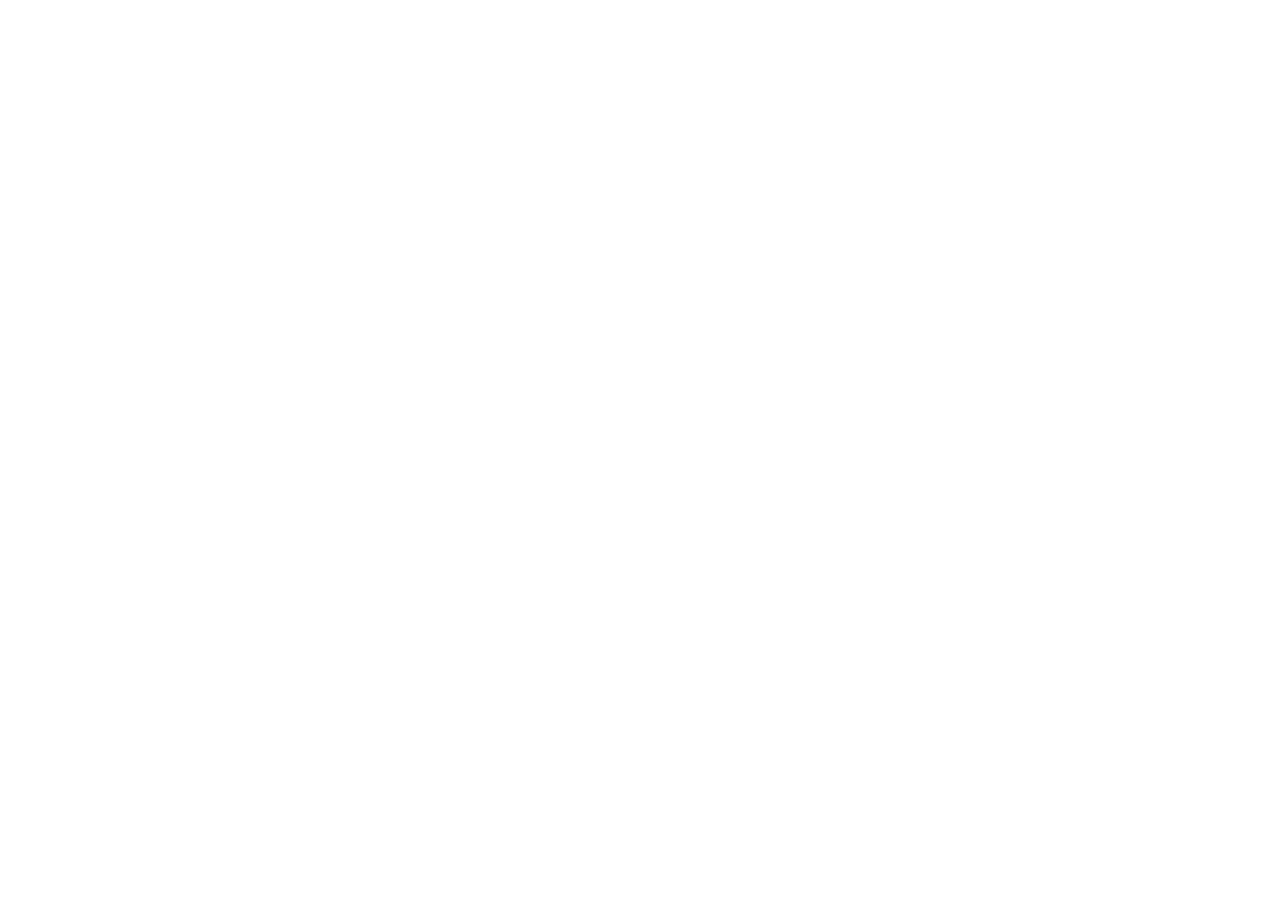
==== login.html @ 73da1ae6 "init project" ====
<!DOCTYPE html>
<html lang="en">

<head>
    <meta charset="UTF-8">
    <meta http-equiv="X-UA-Compatible" content="IE=edge">
    <meta name="viewport" content="width=device-width, initial-scale=1.0">
    <title>Document</title>
</head>

<body>

</body>

</html>
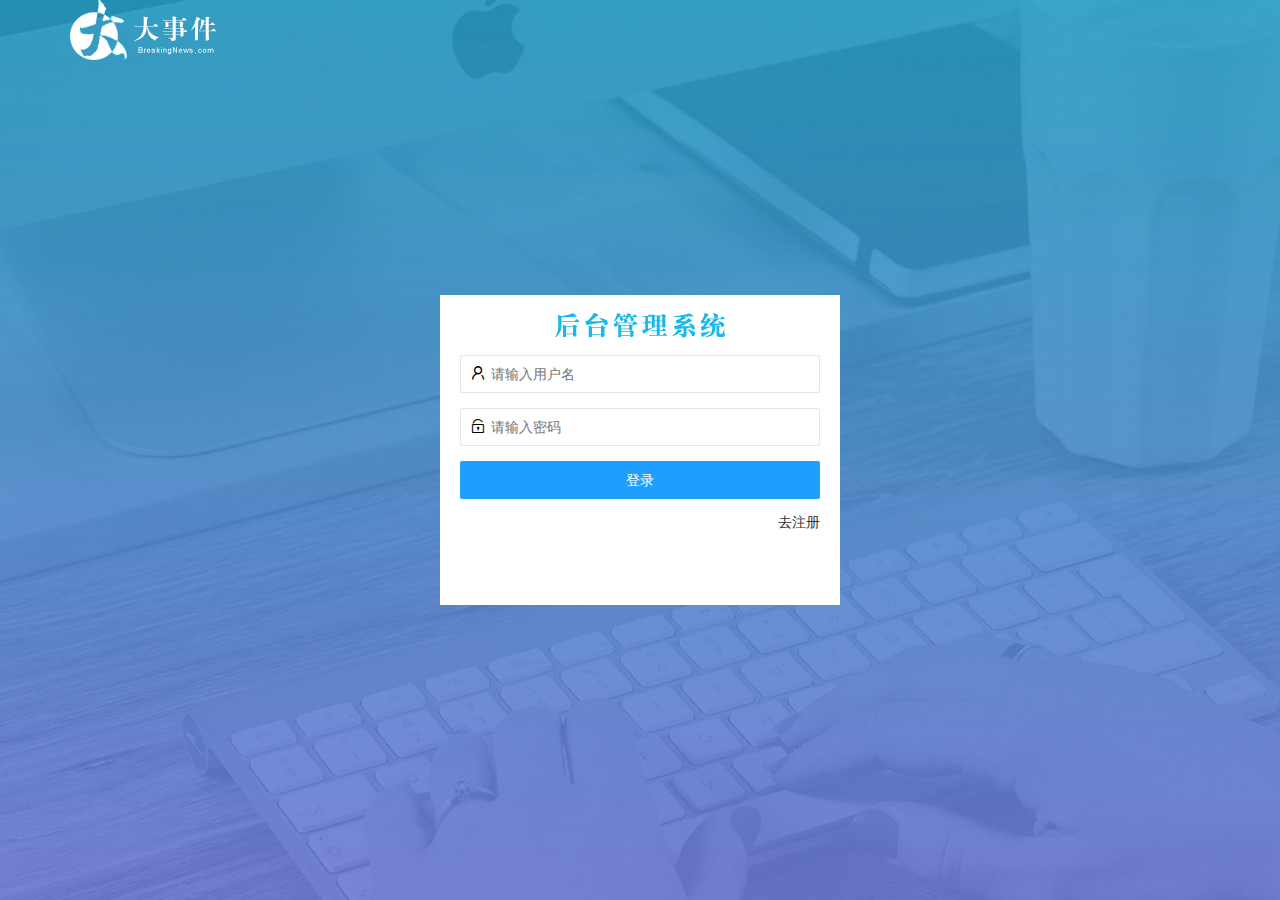
==== commit a37345d1: "完成了注册登录的开发" ====
--- a/login.html
+++ b/login.html
@@ -5,11 +5,87 @@
     <meta charset="UTF-8">
     <meta http-equiv="X-UA-Compatible" content="IE=edge">
     <meta name="viewport" content="width=device-width, initial-scale=1.0">
-    <title>Document</title>
+    <title>大事件-登录/注册</title>
+    <!-- 导入layui的样式 -->
+    <link rel="stylesheet" href="/assets/lib/layui/css/layui.css">
+    <!-- 导入自己的样式 -->
+    <link rel="stylesheet" href="./assets/css/login.css">
+
 </head>
 
 <body>
+    <!-- 头部logo区域 -->
+    <div class="layui-main">
+        <img src="/assets/images/logo.png" alt="">
+    </div>
+    <!-- 登录注册区域 -->
+    <div class="loginAddRegBox">
+        <div class="titleBox"></div>
+        <!-- 登录 -->
+        <div class="login-box">
+            <!-- 登录的表单 -->
+            <form class="layui-form" id="form_login">
+                <!-- 用户名 -->
+                <div class="layui-form-item">
+                    <i class="layui-icon layui-icon-username"></i>
+                    <input type="text" name="username" required lay-verify="required|username" placeholder="请输入用户名" autocomplete="off" class="layui-input">
+                </div>
+                <!-- 密码 -->
+                <div class="layui-form-item">
+                    <i class="layui-icon layui-icon-password"></i>
+                    <input type="password" name="password" required lay-verify="required|pwd" placeholder="请输入密码" autocomplete="off" class="layui-input">
+                </div>
+                <!-- 登录按钮 -->
+                <div class="layui-form-item">
+                    <button class="layui-btn layui-btn-fluid layui-btn-normal" lay-submit>登录</button>
+                </div>
+                <!-- 去注册链接 -->
+                <div class="layui-form-item links">
+                    <a href="javascript:;" id="link_reg">去注册</a>
+                </div>
+            </form>
+        </div>
 
+
+        <!-- 注册 -->
+        <div class="reg-box">
+            <!-- 注册的表单 -->
+            <form class="layui-form" id="form_reg">
+                <!-- 用户名 -->
+                <div class="layui-form-item">
+                    <i class="layui-icon layui-icon-username"></i>
+                    <input type="text" name="username" required lay-verify="required" placeholder="请输入用户名" autocomplete="off" class="layui-input">
+                </div>
+                <!-- 密码 -->
+                <div class="layui-form-item">
+                    <i class="layui-icon layui-icon-password"></i>
+                    <input type="password" name="password" required lay-verify="required|pwd" placeholder="请输入密码" autocomplete="off" class="layui-input">
+                </div>
+                <!-- 密码确认框 -->
+                <div class="layui-form-item ">
+                    <i class="layui-icon layui-icon-password"></i>
+                    <input type="password" name="repassword" required lay-verify="required|pwd|repwd" placeholder="请再次输入密码" autocomplete="off" class="layui-input">
+                </div>
+                <!-- 注册按钮 -->
+                <div class="layui-form-item">
+                    <!-- 注意：表单提交按钮和普通按钮的区别，就是 lay-submit 属性 -->
+                    <button class="layui-btn layui-btn-fluid layui-btn-normal" lay-submit>注册</button>
+                </div>
+                <div class="layui-form-item links">
+                    <a href="javascript:;" id="link_login">去登录</a>
+                </div>
+            </form>
+
+        </div>
+    </div>
+    <!-- 导入layui的js文件 -->
+    <script src="/assets/lib/layui/layui.all.js"></script>
+    <!-- 导入jquery -->
+    <script src="/assets/lib/jquery.js"></script>
+    <!-- 导入自己的baseAPI.js脚本 -->
+    <script src="/assets/js/baseAPI.js"></script>
+    <!-- 导入自己的js脚本 -->
+    <script src="/assets/js/login.js"></script>
 </body>
 
 </html>--- a/assets/lib/layui/css/layui.css
+++ b/assets/lib/layui/css/layui.css
@@ -0,0 +1,2 @@
+/** layui-v2.5.5 MIT License By https://www.layui.com */
+ .layui-inline,img{display:inline-block;vertical-align:middle}h1,h2,h3,h4,h5,h6{font-weight:400}.layui-edge,.layui-header,.layui-inline,.layui-main{position:relative}.layui-body,.layui-edge,.layui-elip{overflow:hidden}.layui-btn,.layui-edge,.layui-inline,img{vertical-align:middle}.layui-btn,.layui-disabled,.layui-icon,.layui-unselect{-moz-user-select:none;-webkit-user-select:none;-ms-user-select:none}.layui-elip,.layui-form-checkbox span,.layui-form-pane .layui-form-label{text-overflow:ellipsis;white-space:nowrap}.layui-breadcrumb,.layui-tree-btnGroup{visibility:hidden}blockquote,body,button,dd,div,dl,dt,form,h1,h2,h3,h4,h5,h6,input,li,ol,p,pre,td,textarea,th,ul{margin:0;padding:0;-webkit-tap-highlight-color:rgba(0,0,0,0)}a:active,a:hover{outline:0}img{border:none}li{list-style:none}table{border-collapse:collapse;border-spacing:0}h4,h5,h6{font-size:100%}button,input,optgroup,option,select,textarea{font-family:inherit;font-size:inherit;font-style:inherit;font-weight:inherit;outline:0}pre{white-space:pre-wrap;white-space:-moz-pre-wrap;white-space:-pre-wrap;white-space:-o-pre-wrap;word-wrap:break-word}body{line-height:24px;font:14px Helvetica Neue,Helvetica,PingFang SC,Tahoma,Arial,sans-serif}hr{height:1px;margin:10px 0;border:0;clear:both}a{color:#333;text-decoration:none}a:hover{color:#777}a cite{font-style:normal;*cursor:pointer}.layui-border-box,.layui-border-box *{box-sizing:border-box}.layui-box,.layui-box *{box-sizing:content-box}.layui-clear{clear:both;*zoom:1}.layui-clear:after{content:'\20';clear:both;*zoom:1;display:block;height:0}.layui-inline{*display:inline;*zoom:1}.layui-edge{display:inline-block;width:0;height:0;border-width:6px;border-style:dashed;border-color:transparent}.layui-edge-top{top:-4px;border-bottom-color:#999;border-bottom-style:solid}.layui-edge-right{border-left-color:#999;border-left-style:solid}.layui-edge-bottom{top:2px;border-top-color:#999;border-top-style:solid}.layui-edge-left{border-right-color:#999;border-right-style:solid}.layui-disabled,.layui-disabled:hover{color:#d2d2d2!important;cursor:not-allowed!important}.layui-circle{border-radius:100%}.layui-show{display:block!important}.layui-hide{display:none!important}@font-face{font-family:layui-icon;src:url(../font/iconfont.eot?v=250);src:url(../font/iconfont.eot?v=250#iefix) format('embedded-opentype'),url(../font/iconfont.woff2?v=250) format('woff2'),url(../font/iconfont.woff?v=250) format('woff'),url(../font/iconfont.ttf?v=250) format('truetype'),url(../font/iconfont.svg?v=250#layui-icon) format('svg')}.layui-icon{font-family:layui-icon!important;font-size:16px;font-style:normal;-webkit-font-smoothing:antialiased;-moz-osx-font-smoothing:grayscale}.layui-icon-reply-fill:before{content:"\e611"}.layui-icon-set-fill:before{content:"\e614"}.layui-icon-menu-fill:before{content:"\e60f"}.layui-icon-search:before{content:"\e615"}.layui-icon-share:before{content:"\e641"}.layui-icon-set-sm:before{content:"\e620"}.layui-icon-engine:before{content:"\e628"}.layui-icon-close:before{content:"\1006"}.layui-icon-close-fill:before{content:"\1007"}.layui-icon-chart-screen:before{content:"\e629"}.layui-icon-star:before{content:"\e600"}.layui-icon-circle-dot:before{content:"\e617"}.layui-icon-chat:before{content:"\e606"}.layui-icon-release:before{content:"\e609"}.layui-icon-list:before{content:"\e60a"}.layui-icon-chart:before{content:"\e62c"}.layui-icon-ok-circle:before{content:"\1005"}.layui-icon-layim-theme:before{content:"\e61b"}.layui-icon-table:before{content:"\e62d"}.layui-icon-right:before{content:"\e602"}.layui-icon-left:before{content:"\e603"}.layui-icon-cart-simple:before{content:"\e698"}.layui-icon-face-cry:before{content:"\e69c"}.layui-icon-face-smile:before{content:"\e6af"}.layui-icon-survey:before{content:"\e6b2"}.layui-icon-tree:before{content:"\e62e"}.layui-icon-upload-circle:before{content:"\e62f"}.layui-icon-add-circle:before{content:"\e61f"}.layui-icon-download-circle:before{content:"\e601"}.layui-icon-templeate-1:before{content:"\e630"}.layui-icon-util:before{content:"\e631"}.layui-icon-face-surprised:before{content:"\e664"}.layui-icon-edit:before{content:"\e642"}.layui-icon-speaker:before{content:"\e645"}.layui-icon-down:before{content:"\e61a"}.layui-icon-file:before{content:"\e621"}.layui-icon-layouts:before{content:"\e632"}.layui-icon-rate-half:before{content:"\e6c9"}.layui-icon-add-circle-fine:before{content:"\e608"}.layui-icon-prev-circle:before{content:"\e633"}.layui-icon-read:before{content:"\e705"}.layui-icon-404:before{content:"\e61c"}.layui-icon-carousel:before{content:"\e634"}.layui-icon-help:before{content:"\e607"}.layui-icon-code-circle:before{content:"\e635"}.layui-icon-water:before{content:"\e636"}.layui-icon-username:before{content:"\e66f"}.layui-icon-find-fill:before{content:"\e670"}.layui-icon-about:before{content:"\e60b"}.layui-icon-location:before{content:"\e715"}.layui-icon-up:before{content:"\e619"}.layui-icon-pause:before{content:"\e651"}.layui-icon-date:before{content:"\e637"}.layui-icon-layim-uploadfile:before{content:"\e61d"}.layui-icon-delete:before{content:"\e640"}.layui-icon-play:before{content:"\e652"}.layui-icon-top:before{content:"\e604"}.layui-icon-friends:before{content:"\e612"}.layui-icon-refresh-3:before{content:"\e9aa"}.layui-icon-ok:before{content:"\e605"}.layui-icon-layer:before{content:"\e638"}.layui-icon-face-smile-fine:before{content:"\e60c"}.layui-icon-dollar:before{content:"\e659"}.layui-icon-group:before{content:"\e613"}.layui-icon-layim-download:before{content:"\e61e"}.layui-icon-picture-fine:before{content:"\e60d"}.layui-icon-link:before{content:"\e64c"}.layui-icon-diamond:before{content:"\e735"}.layui-icon-log:before{content:"\e60e"}.layui-icon-rate-solid:before{content:"\e67a"}.layui-icon-fonts-del:before{content:"\e64f"}.layui-icon-unlink:before{content:"\e64d"}.layui-icon-fonts-clear:before{content:"\e639"}.layui-icon-triangle-r:before{content:"\e623"}.layui-icon-circle:before{content:"\e63f"}.layui-icon-radio:before{content:"\e643"}.layui-icon-align-center:before{content:"\e647"}.layui-icon-align-right:before{content:"\e648"}.layui-icon-align-left:before{content:"\e649"}.layui-icon-loading-1:before{content:"\e63e"}.layui-icon-return:before{content:"\e65c"}.layui-icon-fonts-strong:before{content:"\e62b"}.layui-icon-upload:before{content:"\e67c"}.layui-icon-dialogue:before{content:"\e63a"}.layui-icon-video:before{content:"\e6ed"}.layui-icon-headset:before{content:"\e6fc"}.layui-icon-cellphone-fine:before{content:"\e63b"}.layui-icon-add-1:before{content:"\e654"}.layui-icon-face-smile-b:before{content:"\e650"}.layui-icon-fonts-html:before{content:"\e64b"}.layui-icon-form:before{content:"\e63c"}.layui-icon-cart:before{content:"\e657"}.layui-icon-camera-fill:before{content:"\e65d"}.layui-icon-tabs:before{content:"\e62a"}.layui-icon-fonts-code:before{content:"\e64e"}.layui-icon-fire:before{content:"\e756"}.layui-icon-set:before{content:"\e716"}.layui-icon-fonts-u:before{content:"\e646"}.layui-icon-triangle-d:before{content:"\e625"}.layui-icon-tips:before{content:"\e702"}.layui-icon-picture:before{content:"\e64a"}.layui-icon-more-vertical:before{content:"\e671"}.layui-icon-flag:before{content:"\e66c"}.layui-icon-loading:before{content:"\e63d"}.layui-icon-fonts-i:before{content:"\e644"}.layui-icon-refresh-1:before{content:"\e666"}.layui-icon-rmb:before{content:"\e65e"}.layui-icon-home:before{content:"\e68e"}.layui-icon-user:before{content:"\e770"}.layui-icon-notice:before{content:"\e667"}.layui-icon-login-weibo:before{content:"\e675"}.layui-icon-voice:before{content:"\e688"}.layui-icon-upload-drag:before{content:"\e681"}.layui-icon-login-qq:before{content:"\e676"}.layui-icon-snowflake:before{content:"\e6b1"}.layui-icon-file-b:before{content:"\e655"}.layui-icon-template:before{content:"\e663"}.layui-icon-auz:before{content:"\e672"}.layui-icon-console:before{content:"\e665"}.layui-icon-app:before{content:"\e653"}.layui-icon-prev:before{content:"\e65a"}.layui-icon-website:before{content:"\e7ae"}.layui-icon-next:before{content:"\e65b"}.layui-icon-component:before{content:"\e857"}.layui-icon-more:before{content:"\e65f"}.layui-icon-login-wechat:before{content:"\e677"}.layui-icon-shrink-right:before{content:"\e668"}.layui-icon-spread-left:before{content:"\e66b"}.layui-icon-camera:before{content:"\e660"}.layui-icon-note:before{content:"\e66e"}.layui-icon-refresh:before{content:"\e669"}.layui-icon-female:before{content:"\e661"}.layui-icon-male:before{content:"\e662"}.layui-icon-password:before{content:"\e673"}.layui-icon-senior:before{content:"\e674"}.layui-icon-theme:before{content:"\e66a"}.layui-icon-tread:before{content:"\e6c5"}.layui-icon-praise:before{content:"\e6c6"}.layui-icon-star-fill:before{content:"\e658"}.layui-icon-rate:before{content:"\e67b"}.layui-icon-template-1:before{content:"\e656"}.layui-icon-vercode:before{content:"\e679"}.layui-icon-cellphone:before{content:"\e678"}.layui-icon-screen-full:before{content:"\e622"}.layui-icon-screen-restore:before{content:"\e758"}.layui-icon-cols:before{content:"\e610"}.layui-icon-export:before{content:"\e67d"}.layui-icon-print:before{content:"\e66d"}.layui-icon-slider:before{content:"\e714"}.layui-icon-addition:before{content:"\e624"}.layui-icon-subtraction:before{content:"\e67e"}.layui-icon-service:before{content:"\e626"}.layui-icon-transfer:before{content:"\e691"}.layui-main{width:1140px;margin:0 auto}.layui-header{z-index:1000;height:60px}.layui-header a:hover{transition:all .5s;-webkit-transition:all .5s}.layui-side{position:fixed;left:0;top:0;bottom:0;z-index:999;width:200px;overflow-x:hidden}.layui-side-scroll{position:relative;width:220px;height:100%;overflow-x:hidden}.layui-body{position:absolute;left:200px;right:0;top:0;bottom:0;z-index:998;width:auto;overflow-y:auto;box-sizing:border-box}.layui-layout-body{overflow:hidden}.layui-layout-admin .layui-header{background-color:#23262E}.layui-layout-admin .layui-side{top:60px;width:200px;overflow-x:hidden}.layui-layout-admin .layui-body{position:fixed;top:60px;bottom:44px}.layui-layout-admin .layui-main{width:auto;margin:0 15px}.layui-layout-admin .layui-footer{position:fixed;left:200px;right:0;bottom:0;height:44px;line-height:44px;padding:0 15px;background-color:#eee}.layui-layout-admin .layui-logo{position:absolute;left:0;top:0;width:200px;height:100%;line-height:60px;text-align:center;color:#009688;font-size:16px}.layui-layout-admin .layui-header .layui-nav{background:0 0}.layui-layout-left{position:absolute!important;left:200px;top:0}.layui-layout-right{position:absolute!important;right:0;top:0}.layui-container{position:relative;margin:0 auto;padding:0 15px;box-sizing:border-box}.layui-fluid{position:relative;margin:0 auto;padding:0 15px}.layui-row:after,.layui-row:before{content:'';display:block;clear:both}.layui-col-lg1,.layui-col-lg10,.layui-col-lg11,.layui-col-lg12,.layui-col-lg2,.layui-col-lg3,.layui-col-lg4,.layui-col-lg5,.layui-col-lg6,.layui-col-lg7,.layui-col-lg8,.layui-col-lg9,.layui-col-md1,.layui-col-md10,.layui-col-md11,.layui-col-md12,.layui-col-md2,.layui-col-md3,.layui-col-md4,.layui-col-md5,.layui-col-md6,.layui-col-md7,.layui-col-md8,.layui-col-md9,.layui-col-sm1,.layui-col-sm10,.layui-col-sm11,.layui-col-sm12,.layui-col-sm2,.layui-col-sm3,.layui-col-sm4,.layui-col-sm5,.layui-col-sm6,.layui-col-sm7,.layui-col-sm8,.layui-col-sm9,.layui-col-xs1,.layui-col-xs10,.layui-col-xs11,.layui-col-xs12,.layui-col-xs2,.layui-col-xs3,.layui-col-xs4,.layui-col-xs5,.layui-col-xs6,.layui-col-xs7,.layui-col-xs8,.layui-col-xs9{position:relative;display:block;box-sizing:border-box}.layui-col-xs1,.layui-col-xs10,.layui-col-xs11,.layui-col-xs12,.layui-col-xs2,.layui-col-xs3,.layui-col-xs4,.layui-col-xs5,.layui-col-xs6,.layui-col-xs7,.layui-col-xs8,.layui-col-xs9{float:left}.layui-col-xs1{width:8.33333333%}.layui-col-xs2{width:16.66666667%}.layui-col-xs3{width:25%}.layui-col-xs4{width:33.33333333%}.layui-col-xs5{width:41.66666667%}.layui-col-xs6{width:50%}.layui-col-xs7{width:58.33333333%}.layui-col-xs8{width:66.66666667%}.layui-col-xs9{width:75%}.layui-col-xs10{width:83.33333333%}.layui-col-xs11{width:91.66666667%}.layui-col-xs12{width:100%}.layui-col-xs-offset1{margin-left:8.33333333%}.layui-col-xs-offset2{margin-left:16.66666667%}.layui-col-xs-offset3{margin-left:25%}.layui-col-xs-offset4{margin-left:33.33333333%}.layui-col-xs-offset5{margin-left:41.66666667%}.layui-col-xs-offset6{margin-left:50%}.layui-col-xs-offset7{margin-left:58.33333333%}.layui-col-xs-offset8{margin-left:66.66666667%}.layui-col-xs-offset9{margin-left:75%}.layui-col-xs-offset10{margin-left:83.33333333%}.layui-col-xs-offset11{margin-left:91.66666667%}.layui-col-xs-offset12{margin-left:100%}@media screen and (max-width:768px){.layui-hide-xs{display:none!important}.layui-show-xs-block{display:block!important}.layui-show-xs-inline{display:inline!important}.layui-show-xs-inline-block{display:inline-block!important}}@media screen and (min-width:768px){.layui-container{width:750px}.layui-hide-sm{display:none!important}.layui-show-sm-block{display:block!important}.layui-show-sm-inline{display:inline!important}.layui-show-sm-inline-block{display:inline-block!important}.layui-col-sm1,.layui-col-sm10,.layui-col-sm11,.layui-col-sm12,.layui-col-sm2,.layui-col-sm3,.layui-col-sm4,.layui-col-sm5,.layui-col-sm6,.layui-col-sm7,.layui-col-sm8,.layui-col-sm9{float:left}.layui-col-sm1{width:8.33333333%}.layui-col-sm2{width:16.66666667%}.layui-col-sm3{width:25%}.layui-col-sm4{width:33.33333333%}.layui-col-sm5{width:41.66666667%}.layui-col-sm6{width:50%}.layui-col-sm7{width:58.33333333%}.layui-col-sm8{width:66.66666667%}.layui-col-sm9{width:75%}.layui-col-sm10{width:83.33333333%}.layui-col-sm11{width:91.66666667%}.layui-col-sm12{width:100%}.layui-col-sm-offset1{margin-left:8.33333333%}.layui-col-sm-offset2{margin-left:16.66666667%}.layui-col-sm-offset3{margin-left:25%}.layui-col-sm-offset4{margin-left:33.33333333%}.layui-col-sm-offset5{margin-left:41.66666667%}.layui-col-sm-offset6{margin-left:50%}.layui-col-sm-offset7{margin-left:58.33333333%}.layui-col-sm-offset8{margin-left:66.66666667%}.layui-col-sm-offset9{margin-left:75%}.layui-col-sm-offset10{margin-left:83.33333333%}.layui-col-sm-offset11{margin-left:91.66666667%}.layui-col-sm-offset12{margin-left:100%}}@media screen and (min-width:992px){.layui-container{width:970px}.layui-hide-md{display:none!important}.layui-show-md-block{display:block!important}.layui-show-md-inline{display:inline!important}.layui-show-md-inline-block{display:inline-block!important}.layui-col-md1,.layui-col-md10,.layui-col-md11,.layui-col-md12,.layui-col-md2,.layui-col-md3,.layui-col-md4,.layui-col-md5,.layui-col-md6,.layui-col-md7,.layui-col-md8,.layui-col-md9{float:left}.layui-col-md1{width:8.33333333%}.layui-col-md2{width:16.66666667%}.layui-col-md3{width:25%}.layui-col-md4{width:33.33333333%}.layui-col-md5{width:41.66666667%}.layui-col-md6{width:50%}.layui-col-md7{width:58.33333333%}.layui-col-md8{width:66.66666667%}.layui-col-md9{width:75%}.layui-col-md10{width:83.33333333%}.layui-col-md11{width:91.66666667%}.layui-col-md12{width:100%}.layui-col-md-offset1{margin-left:8.33333333%}.layui-col-md-offset2{margin-left:16.66666667%}.layui-col-md-offset3{margin-left:25%}.layui-col-md-offset4{margin-left:33.33333333%}.layui-col-md-offset5{margin-left:41.66666667%}.layui-col-md-offset6{margin-left:50%}.layui-col-md-offset7{margin-left:58.33333333%}.layui-col-md-offset8{margin-left:66.66666667%}.layui-col-md-offset9{margin-left:75%}.layui-col-md-offset10{margin-left:83.33333333%}.layui-col-md-offset11{margin-left:91.66666667%}.layui-col-md-offset12{margin-left:100%}}@media screen and (min-width:1200px){.layui-container{width:1170px}.layui-hide-lg{display:none!important}.layui-show-lg-block{display:block!important}.layui-show-lg-inline{display:inline!important}.layui-show-lg-inline-block{display:inline-block!important}.layui-col-lg1,.layui-col-lg10,.layui-col-lg11,.layui-col-lg12,.layui-col-lg2,.layui-col-lg3,.layui-col-lg4,.layui-col-lg5,.layui-col-lg6,.layui-col-lg7,.layui-col-lg8,.layui-col-lg9{float:left}.layui-col-lg1{width:8.33333333%}.layui-col-lg2{width:16.66666667%}.layui-col-lg3{width:25%}.layui-col-lg4{width:33.33333333%}.layui-col-lg5{width:41.66666667%}.layui-col-lg6{width:50%}.layui-col-lg7{width:58.33333333%}.layui-col-lg8{width:66.66666667%}.layui-col-lg9{width:75%}.layui-col-lg10{width:83.33333333%}.layui-col-lg11{width:91.66666667%}.layui-col-lg12{width:100%}.layui-col-lg-offset1{margin-left:8.33333333%}.layui-col-lg-offset2{margin-left:16.66666667%}.layui-col-lg-offset3{margin-left:25%}.layui-col-lg-offset4{margin-left:33.33333333%}.layui-col-lg-offset5{margin-left:41.66666667%}.layui-col-lg-offset6{margin-left:50%}.layui-col-lg-offset7{margin-left:58.33333333%}.layui-col-lg-offset8{margin-left:66.66666667%}.layui-col-lg-offset9{margin-left:75%}.layui-col-lg-offset10{margin-left:83.33333333%}.layui-col-lg-offset11{margin-left:91.66666667%}.layui-col-lg-offset12{margin-left:100%}}.layui-col-space1{margin:-.5px}.layui-col-space1>*{padding:.5px}.layui-col-space3{margin:-1.5px}.layui-col-space3>*{padding:1.5px}.layui-col-space5{margin:-2.5px}.layui-col-space5>*{padding:2.5px}.layui-col-space8{margin:-3.5px}.layui-col-space8>*{padding:3.5px}.layui-col-space10{margin:-5px}.layui-col-space10>*{padding:5px}.layui-col-space12{margin:-6px}.layui-col-space12>*{padding:6px}.layui-col-space15{margin:-7.5px}.layui-col-space15>*{padding:7.5px}.layui-col-space18{margin:-9px}.layui-col-space18>*{padding:9px}.layui-col-space20{margin:-10px}.layui-col-space20>*{padding:10px}.layui-col-space22{margin:-11px}.layui-col-space22>*{padding:11px}.layui-col-space25{margin:-12.5px}.layui-col-space25>*{padding:12.5px}.layui-col-space30{margin:-15px}.layui-col-space30>*{padding:15px}.layui-btn,.layui-input,.layui-select,.layui-textarea,.layui-upload-button{outline:0;-webkit-appearance:none;transition:all .3s;-webkit-transition:all .3s;box-sizing:border-box}.layui-elem-quote{margin-bottom:10px;padding:15px;line-height:22px;border-left:5px solid #009688;border-radius:0 2px 2px 0;background-color:#f2f2f2}.layui-quote-nm{border-style:solid;border-width:1px 1px 1px 5px;background:0 0}.layui-elem-field{margin-bottom:10px;padding:0;border-width:1px;border-style:solid}.layui-elem-field legend{margin-left:20px;padding:0 10px;font-size:20px;font-weight:300}.layui-field-title{margin:10px 0 20px;border-width:1px 0 0}.layui-field-box{padding:10px 15px}.layui-field-title .layui-field-box{padding:10px 0}.layui-progress{position:relative;height:6px;border-radius:20px;background-color:#e2e2e2}.layui-progress-bar{position:absolute;left:0;top:0;width:0;max-width:100%;height:6px;border-radius:20px;text-align:right;background-color:#5FB878;transition:all .3s;-webkit-transition:all .3s}.layui-progress-big,.layui-progress-big .layui-progress-bar{height:18px;line-height:18px}.layui-progress-text{position:relative;top:-20px;line-height:18px;font-size:12px;color:#666}.layui-progress-big .layui-progress-text{position:static;padding:0 10px;color:#fff}.layui-collapse{border-width:1px;border-style:solid;border-radius:2px}.layui-colla-content,.layui-colla-item{border-top-width:1px;border-top-style:solid}.layui-colla-item:first-child{border-top:none}.layui-colla-title{position:relative;height:42px;line-height:42px;padding:0 15px 0 35px;color:#333;background-color:#f2f2f2;cursor:pointer;font-size:14px;overflow:hidden}.layui-colla-content{display:none;padding:10px 15px;line-height:22px;color:#666}.layui-colla-icon{position:absolute;left:15px;top:0;font-size:14px}.layui-card{margin-bottom:15px;border-radius:2px;background-color:#fff;box-shadow:0 1px 2px 0 rgba(0,0,0,.05)}.layui-card:last-child{margin-bottom:0}.layui-card-header{position:relative;height:42px;line-height:42px;padding:0 15px;border-bottom:1px solid #f6f6f6;color:#333;border-radius:2px 2px 0 0;font-size:14px}.layui-bg-black,.layui-bg-blue,.layui-bg-cyan,.layui-bg-green,.layui-bg-orange,.layui-bg-red{color:#fff!important}.layui-card-body{position:relative;padding:10px 15px;line-height:24px}.layui-card-body[pad15]{padding:15px}.layui-card-body[pad20]{padding:20px}.layui-card-body .layui-table{margin:5px 0}.layui-card .layui-tab{margin:0}.layui-panel-window{position:relative;padding:15px;border-radius:0;border-top:5px solid #E6E6E6;background-color:#fff}.layui-auxiliar-moving{position:fixed;left:0;right:0;top:0;bottom:0;width:100%;height:100%;background:0 0;z-index:9999999999}.layui-form-label,.layui-form-mid,.layui-form-select,.layui-input-block,.layui-input-inline,.layui-textarea{position:relative}.layui-bg-red{background-color:#FF5722!important}.layui-bg-orange{background-color:#FFB800!important}.layui-bg-green{background-color:#009688!important}.layui-bg-cyan{background-color:#2F4056!important}.layui-bg-blue{background-color:#1E9FFF!important}.layui-bg-black{background-color:#393D49!important}.layui-bg-gray{background-color:#eee!important;color:#666!important}.layui-badge-rim,.layui-colla-content,.layui-colla-item,.layui-collapse,.layui-elem-field,.layui-form-pane .layui-form-item[pane],.layui-form-pane .layui-form-label,.layui-input,.layui-layedit,.layui-layedit-tool,.layui-quote-nm,.layui-select,.layui-tab-bar,.layui-tab-card,.layui-tab-title,.layui-tab-title .layui-this:after,.layui-textarea{border-color:#e6e6e6}.layui-timeline-item:before,hr{background-color:#e6e6e6}.layui-text{line-height:22px;font-size:14px;color:#666}.layui-text h1,.layui-text h2,.layui-text h3{font-weight:500;color:#333}.layui-text h1{font-size:30px}.layui-text h2{font-size:24px}.layui-text h3{font-size:18px}.layui-text a:not(.layui-btn){color:#01AAED}.layui-text a:not(.layui-btn):hover{text-decoration:underline}.layui-text ul{padding:5px 0 5px 15px}.layui-text ul li{margin-top:5px;list-style-type:disc}.layui-text em,.layui-word-aux{color:#999!important;padding:0 5px!important}.layui-btn{display:inline-block;height:38px;line-height:38px;padding:0 18px;background-color:#009688;color:#fff;white-space:nowrap;text-align:center;font-size:14px;border:none;border-radius:2px;cursor:pointer}.layui-btn:hover{opacity:.8;filter:alpha(opacity=80);color:#fff}.layui-btn:active{opacity:1;filter:alpha(opacity=100)}.layui-btn+.layui-btn{margin-left:10px}.layui-btn-container{font-size:0}.layui-btn-container .layui-btn{margin-right:10px;margin-bottom:10px}.layui-btn-container .layui-btn+.layui-btn{margin-left:0}.layui-table .layui-btn-container .layui-btn{margin-bottom:9px}.layui-btn-radius{border-radius:100px}.layui-btn .layui-icon{margin-right:3px;font-size:18px;vertical-align:bottom;vertical-align:middle\9}.layui-btn-primary{border:1px solid #C9C9C9;background-color:#fff;color:#555}.layui-btn-primary:hover{border-color:#009688;color:#333}.layui-btn-normal{background-color:#1E9FFF}.layui-btn-warm{background-color:#FFB800}.layui-btn-danger{background-color:#FF5722}.layui-btn-checked{background-color:#5FB878}.layui-btn-disabled,.layui-btn-disabled:active,.layui-btn-disabled:hover{border:1px solid #e6e6e6;background-color:#FBFBFB;color:#C9C9C9;cursor:not-allowed;opacity:1}.layui-btn-lg{height:44px;line-height:44px;padding:0 25px;font-size:16px}.layui-btn-sm{height:30px;line-height:30px;padding:0 10px;font-size:12px}.layui-btn-sm i{font-size:16px!important}.layui-btn-xs{height:22px;line-height:22px;padding:0 5px;font-size:12px}.layui-btn-xs i{font-size:14px!important}.layui-btn-group{display:inline-block;vertical-align:middle;font-size:0}.layui-btn-group .layui-btn{margin-left:0!important;margin-right:0!important;border-left:1px solid rgba(255,255,255,.5);border-radius:0}.layui-btn-group .layui-btn-primary{border-left:none}.layui-btn-group .layui-btn-primary:hover{border-color:#C9C9C9;color:#009688}.layui-btn-group .layui-btn:first-child{border-left:none;border-radius:2px 0 0 2px}.layui-btn-group .layui-btn-primary:first-child{border-left:1px solid #c9c9c9}.layui-btn-group .layui-btn:last-child{border-radius:0 2px 2px 0}.layui-btn-group .layui-btn+.layui-btn{margin-left:0}.layui-btn-group+.layui-btn-group{margin-left:10px}.layui-btn-fluid{width:100%}.layui-input,.layui-select,.layui-textarea{height:38px;line-height:1.3;line-height:38px\9;border-width:1px;border-style:solid;background-color:#fff;border-radius:2px}.layui-input::-webkit-input-placeholder,.layui-select::-webkit-input-placeholder,.layui-textarea::-webkit-input-placeholder{line-height:1.3}.layui-input,.layui-textarea{display:block;width:100%;padding-left:10px}.layui-input:hover,.layui-textarea:hover{border-color:#D2D2D2!important}.layui-input:focus,.layui-textarea:focus{border-color:#C9C9C9!important}.layui-textarea{min-height:100px;height:auto;line-height:20px;padding:6px 10px;resize:vertical}.layui-select{padding:0 10px}.layui-form input[type=checkbox],.layui-form input[type=radio],.layui-form select{display:none}.layui-form [lay-ignore]{display:initial}.layui-form-item{margin-bottom:15px;clear:both;*zoom:1}.layui-form-item:after{content:'\20';clear:both;*zoom:1;display:block;height:0}.layui-form-label{float:left;display:block;padding:9px 15px;width:80px;font-weight:400;line-height:20px;text-align:right}.layui-form-label-col{display:block;float:none;padding:9px 0;line-height:20px;text-align:left}.layui-form-item .layui-inline{margin-bottom:5px;margin-right:10px}.layui-input-block{margin-left:110px;min-height:36px}.layui-input-inline{display:inline-block;vertical-align:middle}.layui-form-item .layui-input-inline{float:left;width:190px;margin-right:10px}.layui-form-text .layui-input-inline{width:auto}.layui-form-mid{float:left;display:block;padding:9px 0!important;line-height:20px;margin-right:10px}.layui-form-danger+.layui-form-select .layui-input,.layui-form-danger:focus{border-color:#FF5722!important}.layui-form-select .layui-input{padding-right:30px;cursor:pointer}.layui-form-select .layui-edge{position:absolute;right:10px;top:50%;margin-top:-3px;cursor:pointer;border-width:6px;border-top-color:#c2c2c2;border-top-style:solid;transition:all .3s;-webkit-transition:all .3s}.layui-form-select dl{display:none;position:absolute;left:0;top:42px;padding:5px 0;z-index:899;min-width:100%;border:1px solid #d2d2d2;max-height:300px;overflow-y:auto;background-color:#fff;border-radius:2px;box-shadow:0 2px 4px rgba(0,0,0,.12);box-sizing:border-box}.layui-form-select dl dd,.layui-form-select dl dt{padding:0 10px;line-height:36px;white-space:nowrap;overflow:hidden;text-overflow:ellipsis}.layui-form-select dl dt{font-size:12px;color:#999}.layui-form-select dl dd{cursor:pointer}.layui-form-select dl dd:hover{background-color:#f2f2f2;-webkit-transition:.5s all;transition:.5s all}.layui-form-select .layui-select-group dd{padding-left:20px}.layui-form-select dl dd.layui-select-tips{padding-left:10px!important;color:#999}.layui-form-select dl dd.layui-this{background-color:#5FB878;color:#fff}.layui-form-checkbox,.layui-form-select dl dd.layui-disabled{background-color:#fff}.layui-form-selected dl{display:block}.layui-form-checkbox,.layui-form-checkbox *,.layui-form-switch{display:inline-block;vertical-align:middle}.layui-form-selected .layui-edge{margin-top:-9px;-webkit-transform:rotate(180deg);transform:rotate(180deg);margin-top:-3px\9}:root .layui-form-selected .layui-edge{margin-top:-9px\0/IE9}.layui-form-selectup dl{top:auto;bottom:42px}.layui-select-none{margin:5px 0;text-align:center;color:#999}.layui-select-disabled .layui-disabled{border-color:#eee!important}.layui-select-disabled .layui-edge{border-top-color:#d2d2d2}.layui-form-checkbox{position:relative;height:30px;line-height:30px;margin-right:10px;padding-right:30px;cursor:pointer;font-size:0;-webkit-transition:.1s linear;transition:.1s linear;box-sizing:border-box}.layui-form-checkbox span{padding:0 10px;height:100%;font-size:14px;border-radius:2px 0 0 2px;background-color:#d2d2d2;color:#fff;overflow:hidden}.layui-form-checkbox:hover span{background-color:#c2c2c2}.layui-form-checkbox i{position:absolute;right:0;top:0;width:30px;height:28px;border:1px solid #d2d2d2;border-left:none;border-radius:0 2px 2px 0;color:#fff;font-size:20px;text-align:center}.layui-form-checkbox:hover i{border-color:#c2c2c2;color:#c2c2c2}.layui-form-checked,.layui-form-checked:hover{border-color:#5FB878}.layui-form-checked span,.layui-form-checked:hover span{background-color:#5FB878}.layui-form-checked i,.layui-form-checked:hover i{color:#5FB878}.layui-form-item .layui-form-checkbox{margin-top:4px}.layui-form-checkbox[lay-skin=primary]{height:auto!important;line-height:normal!important;min-width:18px;min-height:18px;border:none!important;margin-right:0;padding-left:28px;padding-right:0;background:0 0}.layui-form-checkbox[lay-skin=primary] span{padding-left:0;padding-right:15px;line-height:18px;background:0 0;color:#666}.layui-form-checkbox[lay-skin=primary] i{right:auto;left:0;width:16px;height:16px;line-height:16px;border:1px solid #d2d2d2;font-size:12px;border-radius:2px;background-color:#fff;-webkit-transition:.1s linear;transition:.1s linear}.layui-form-checkbox[lay-skin=primary]:hover i{border-color:#5FB878;color:#fff}.layui-form-checked[lay-skin=primary] i{border-color:#5FB878!important;background-color:#5FB878;color:#fff}.layui-checkbox-disbaled[lay-skin=primary] span{background:0 0!important;color:#c2c2c2}.layui-checkbox-disbaled[lay-skin=primary]:hover i{border-color:#d2d2d2}.layui-form-item .layui-form-checkbox[lay-skin=primary]{margin-top:10px}.layui-form-switch{position:relative;height:22px;line-height:22px;min-width:35px;padding:0 5px;margin-top:8px;border:1px solid #d2d2d2;border-radius:20px;cursor:pointer;background-color:#fff;-webkit-transition:.1s linear;transition:.1s linear}.layui-form-switch i{position:absolute;left:5px;top:3px;width:16px;height:16px;border-radius:20px;background-color:#d2d2d2;-webkit-transition:.1s linear;transition:.1s linear}.layui-form-switch em{position:relative;top:0;width:25px;margin-left:21px;padding:0!important;text-align:center!important;color:#999!important;font-style:normal!important;font-size:12px}.layui-form-onswitch{border-color:#5FB878;background-color:#5FB878}.layui-checkbox-disbaled,.layui-checkbox-disbaled i{border-color:#e2e2e2!important}.layui-form-onswitch i{left:100%;margin-left:-21px;background-color:#fff}.layui-form-onswitch em{margin-left:5px;margin-right:21px;color:#fff!important}.layui-checkbox-disbaled span{background-color:#e2e2e2!important}.layui-checkbox-disbaled:hover i{color:#fff!important}[lay-radio]{display:none}.layui-form-radio,.layui-form-radio *{display:inline-block;vertical-align:middle}.layui-form-radio{line-height:28px;margin:6px 10px 0 0;padding-right:10px;cursor:pointer;font-size:0}.layui-form-radio *{font-size:14px}.layui-form-radio>i{margin-right:8px;font-size:22px;color:#c2c2c2}.layui-form-radio>i:hover,.layui-form-radioed>i{color:#5FB878}.layui-radio-disbaled>i{color:#e2e2e2!important}.layui-form-pane .layui-form-label{width:110px;padding:8px 15px;height:38px;line-height:20px;border-width:1px;border-style:solid;border-radius:2px 0 0 2px;text-align:center;background-color:#FBFBFB;overflow:hidden;box-sizing:border-box}.layui-form-pane .layui-input-inline{margin-left:-1px}.layui-form-pane .layui-input-block{margin-left:110px;left:-1px}.layui-form-pane .layui-input{border-radius:0 2px 2px 0}.layui-form-pane .layui-form-text .layui-form-label{float:none;width:100%;border-radius:2px;box-sizing:border-box;text-align:left}.layui-form-pane .layui-form-text .layui-input-inline{display:block;margin:0;top:-1px;clear:both}.layui-form-pane .layui-form-text .layui-input-block{margin:0;left:0;top:-1px}.layui-form-pane .layui-form-text .layui-textarea{min-height:100px;border-radius:0 0 2px 2px}.layui-form-pane .layui-form-checkbox{margin:4px 0 4px 10px}.layui-form-pane .layui-form-radio,.layui-form-pane .layui-form-switch{margin-top:6px;margin-left:10px}.layui-form-pane .layui-form-item[pane]{position:relative;border-width:1px;border-style:solid}.layui-form-pane .layui-form-item[pane] .layui-form-label{position:absolute;left:0;top:0;height:100%;border-width:0 1px 0 0}.layui-form-pane .layui-form-item[pane] .layui-input-inline{margin-left:110px}@media screen and (max-width:450px){.layui-form-item .layui-form-label{text-overflow:ellipsis;overflow:hidden;white-space:nowrap}.layui-form-item .layui-inline{display:block;margin-right:0;margin-bottom:20px;clear:both}.layui-form-item .layui-inline:after{content:'\20';clear:both;display:block;height:0}.layui-form-item .layui-input-inline{display:block;float:none;left:-3px;width:auto;margin:0 0 10px 112px}.layui-form-item .layui-input-inline+.layui-form-mid{margin-left:110px;top:-5px;padding:0}.layui-form-item .layui-form-checkbox{margin-right:5px;margin-bottom:5px}}.layui-layedit{border-width:1px;border-style:solid;border-radius:2px}.layui-layedit-tool{padding:3px 5px;border-bottom-width:1px;border-bottom-style:solid;font-size:0}.layedit-tool-fixed{position:fixed;top:0;border-top:1px solid #e2e2e2}.layui-layedit-tool .layedit-tool-mid,.layui-layedit-tool .layui-icon{display:inline-block;vertical-align:middle;text-align:center;font-size:14px}.layui-layedit-tool .layui-icon{position:relative;width:32px;height:30px;line-height:30px;margin:3px 5px;color:#777;cursor:pointer;border-radius:2px}.layui-layedit-tool .layui-icon:hover{color:#393D49}.layui-layedit-tool .layui-icon:active{color:#000}.layui-layedit-tool .layedit-tool-active{background-color:#e2e2e2;color:#000}.layui-layedit-tool .layui-disabled,.layui-layedit-tool .layui-disabled:hover{color:#d2d2d2;cursor:not-allowed}.layui-layedit-tool .layedit-tool-mid{width:1px;height:18px;margin:0 10px;background-color:#d2d2d2}.layedit-tool-html{width:50px!important;font-size:30px!important}.layedit-tool-b,.layedit-tool-code,.layedit-tool-help{font-size:16px!important}.layedit-tool-d,.layedit-tool-face,.layedit-tool-image,.layedit-tool-unlink{font-size:18px!important}.layedit-tool-image input{position:absolute;font-size:0;left:0;top:0;width:100%;height:100%;opacity:.01;filter:Alpha(opacity=1);cursor:pointer}.layui-layedit-iframe iframe{display:block;width:100%}#LAY_layedit_code{overflow:hidden}.layui-laypage{display:inline-block;*display:inline;*zoom:1;vertical-align:middle;margin:10px 0;font-size:0}.layui-laypage>a:first-child,.layui-laypage>a:first-child em{border-radius:2px 0 0 2px}.layui-laypage>a:last-child,.layui-laypage>a:last-child em{border-radius:0 2px 2px 0}.layui-laypage>:first-child{margin-left:0!important}.layui-laypage>:last-child{margin-right:0!important}.layui-laypage a,.layui-laypage button,.layui-laypage input,.layui-laypage select,.layui-laypage span{border:1px solid #e2e2e2}.layui-laypage a,.layui-laypage span{display:inline-block;*display:inline;*zoom:1;vertical-align:middle;padding:0 15px;height:28px;line-height:28px;margin:0 -1px 5px 0;background-color:#fff;color:#333;font-size:12px}.layui-flow-more a *,.layui-laypage input,.layui-table-view select[lay-ignore]{display:inline-block}.layui-laypage a:hover{color:#009688}.layui-laypage em{font-style:normal}.layui-laypage .layui-laypage-spr{color:#999;font-weight:700}.layui-laypage a{text-decoration:none}.layui-laypage .layui-laypage-curr{position:relative}.layui-laypage .layui-laypage-curr em{position:relative;color:#fff}.layui-laypage .layui-laypage-curr .layui-laypage-em{position:absolute;left:-1px;top:-1px;padding:1px;width:100%;height:100%;background-color:#009688}.layui-laypage-em{border-radius:2px}.layui-laypage-next em,.layui-laypage-prev em{font-family:Sim sun;font-size:16px}.layui-laypage .layui-laypage-count,.layui-laypage .layui-laypage-limits,.layui-laypage .layui-laypage-refresh,.layui-laypage .layui-laypage-skip{margin-left:10px;margin-right:10px;padding:0;border:none}.layui-laypage .layui-laypage-limits,.layui-laypage .layui-laypage-refresh{vertical-align:top}.layui-laypage .layui-laypage-refresh i{font-size:18px;cursor:pointer}.layui-laypage select{height:22px;padding:3px;border-radius:2px;cursor:pointer}.layui-laypage .layui-laypage-skip{height:30px;line-height:30px;color:#999}.layui-laypage button,.layui-laypage input{height:30px;line-height:30px;border-radius:2px;vertical-align:top;background-color:#fff;box-sizing:border-box}.layui-laypage input{width:40px;margin:0 10px;padding:0 3px;text-align:center}.layui-laypage input:focus,.layui-laypage select:focus{border-color:#009688!important}.layui-laypage button{margin-left:10px;padding:0 10px;cursor:pointer}.layui-table,.layui-table-view{margin:10px 0}.layui-flow-more{margin:10px 0;text-align:center;color:#999;font-size:14px}.layui-flow-more a{height:32px;line-height:32px}.layui-flow-more a *{vertical-align:top}.layui-flow-more a cite{padding:0 20px;border-radius:3px;background-color:#eee;color:#333;font-style:normal}.layui-flow-more a cite:hover{opacity:.8}.layui-flow-more a i{font-size:30px;color:#737383}.layui-table{width:100%;background-color:#fff;color:#666}.layui-table tr{transition:all .3s;-webkit-transition:all .3s}.layui-table th{text-align:left;font-weight:400}.layui-table tbody tr:hover,.layui-table thead tr,.layui-table-click,.layui-table-header,.layui-table-hover,.layui-table-mend,.layui-table-patch,.layui-table-tool,.layui-table-total,.layui-table-total tr,.layui-table[lay-even] tr:nth-child(even){background-color:#f2f2f2}.layui-table td,.layui-table th,.layui-table-col-set,.layui-table-fixed-r,.layui-table-grid-down,.layui-table-header,.layui-table-page,.layui-table-tips-main,.layui-table-tool,.layui-table-total,.layui-table-view,.layui-table[lay-skin=line],.layui-table[lay-skin=row]{border-width:1px;border-style:solid;border-color:#e6e6e6}.layui-table td,.layui-table th{position:relative;padding:9px 15px;min-height:20px;line-height:20px;font-size:14px}.layui-table[lay-skin=line] td,.layui-table[lay-skin=line] th{border-width:0 0 1px}.layui-table[lay-skin=row] td,.layui-table[lay-skin=row] th{border-width:0 1px 0 0}.layui-table[lay-skin=nob] td,.layui-table[lay-skin=nob] th{border:none}.layui-table img{max-width:100px}.layui-table[lay-size=lg] td,.layui-table[lay-size=lg] th{padding:15px 30px}.layui-table-view .layui-table[lay-size=lg] .layui-table-cell{height:40px;line-height:40px}.layui-table[lay-size=sm] td,.layui-table[lay-size=sm] th{font-size:12px;padding:5px 10px}.layui-table-view .layui-table[lay-size=sm] .layui-table-cell{height:20px;line-height:20px}.layui-table[lay-data]{display:none}.layui-table-box{position:relative;overflow:hidden}.layui-table-view .layui-table{position:relative;width:auto;margin:0}.layui-table-view .layui-table[lay-skin=line]{border-width:0 1px 0 0}.layui-table-view .layui-table[lay-skin=row]{border-width:0 0 1px}.layui-table-view .layui-table td,.layui-table-view .layui-table th{padding:5px 0;border-top:none;border-left:none}.layui-table-view .layui-table th.layui-unselect .layui-table-cell span{cursor:pointer}.layui-table-view .layui-table td{cursor:default}.layui-table-view .layui-table td[data-edit=text]{cursor:text}.layui-table-view .layui-form-checkbox[lay-skin=primary] i{width:18px;height:18px}.layui-table-view .layui-form-radio{line-height:0;padding:0}.layui-table-view .layui-form-radio>i{margin:0;font-size:20px}.layui-table-init{position:absolute;left:0;top:0;width:100%;height:100%;text-align:center;z-index:110}.layui-table-init .layui-icon{position:absolute;left:50%;top:50%;margin:-15px 0 0 -15px;font-size:30px;color:#c2c2c2}.layui-table-header{border-width:0 0 1px;overflow:hidden}.layui-table-header .layui-table{margin-bottom:-1px}.layui-table-tool .layui-inline[lay-event]{position:relative;width:26px;height:26px;padding:5px;line-height:16px;margin-right:10px;text-align:center;color:#333;border:1px solid #ccc;cursor:pointer;-webkit-transition:.5s all;transition:.5s all}.layui-table-tool .layui-inline[lay-event]:hover{border:1px solid #999}.layui-table-tool-temp{padding-right:120px}.layui-table-tool-self{position:absolute;right:17px;top:10px}.layui-table-tool .layui-table-tool-self .layui-inline[lay-event]{margin:0 0 0 10px}.layui-table-tool-panel{position:absolute;top:29px;left:-1px;padding:5px 0;min-width:150px;min-height:40px;border:1px solid #d2d2d2;text-align:left;overflow-y:auto;background-color:#fff;box-shadow:0 2px 4px rgba(0,0,0,.12)}.layui-table-cell,.layui-table-tool-panel li{overflow:hidden;text-overflow:ellipsis;white-space:nowrap}.layui-table-tool-panel li{padding:0 10px;line-height:30px;-webkit-transition:.5s all;transition:.5s all}.layui-table-tool-panel li .layui-form-checkbox[lay-skin=primary]{width:100%;padding-left:28px}.layui-table-tool-panel li:hover{background-color:#f2f2f2}.layui-table-tool-panel li .layui-form-checkbox[lay-skin=primary] i{position:absolute;left:0;top:0}.layui-table-tool-panel li .layui-form-checkbox[lay-skin=primary] span{padding:0}.layui-table-tool .layui-table-tool-self .layui-table-tool-panel{left:auto;right:-1px}.layui-table-col-set{position:absolute;right:0;top:0;width:20px;height:100%;border-width:0 0 0 1px;background-color:#fff}.layui-table-sort{width:10px;height:20px;margin-left:5px;cursor:pointer!important}.layui-table-sort .layui-edge{position:absolute;left:5px;border-width:5px}.layui-table-sort .layui-table-sort-asc{top:3px;border-top:none;border-bottom-style:solid;border-bottom-color:#b2b2b2}.layui-table-sort .layui-table-sort-asc:hover{border-bottom-color:#666}.layui-table-sort .layui-table-sort-desc{bottom:5px;border-bottom:none;border-top-style:solid;border-top-color:#b2b2b2}.layui-table-sort .layui-table-sort-desc:hover{border-top-color:#666}.layui-table-sort[lay-sort=asc] .layui-table-sort-asc{border-bottom-color:#000}.layui-table-sort[lay-sort=desc] .layui-table-sort-desc{border-top-color:#000}.layui-table-cell{height:28px;line-height:28px;padding:0 15px;position:relative;box-sizing:border-box}.layui-table-cell .layui-form-checkbox[lay-skin=primary]{top:-1px;padding:0}.layui-table-cell .layui-table-link{color:#01AAED}.laytable-cell-checkbox,.laytable-cell-numbers,.laytable-cell-radio,.laytable-cell-space{padding:0;text-align:center}.layui-table-body{position:relative;overflow:auto;margin-right:-1px;margin-bottom:-1px}.layui-table-body .layui-none{line-height:26px;padding:15px;text-align:center;color:#999}.layui-table-fixed{position:absolute;left:0;top:0;z-index:101}.layui-table-fixed .layui-table-body{overflow:hidden}.layui-table-fixed-l{box-shadow:0 -1px 8px rgba(0,0,0,.08)}.layui-table-fixed-r{left:auto;right:-1px;border-width:0 0 0 1px;box-shadow:-1px 0 8px rgba(0,0,0,.08)}.layui-table-fixed-r .layui-table-header{position:relative;overflow:visible}.layui-table-mend{position:absolute;right:-49px;top:0;height:100%;width:50px}.layui-table-tool{position:relative;z-index:890;width:100%;min-height:50px;line-height:30px;padding:10px 15px;border-width:0 0 1px}.layui-table-tool .layui-btn-container{margin-bottom:-10px}.layui-table-page,.layui-table-total{border-width:1px 0 0;margin-bottom:-1px;overflow:hidden}.layui-table-page{position:relative;width:100%;padding:7px 7px 0;height:41px;font-size:12px;white-space:nowrap}.layui-table-page>div{height:26px}.layui-table-page .layui-laypage{margin:0}.layui-table-page .layui-laypage a,.layui-table-page .layui-laypage span{height:26px;line-height:26px;margin-bottom:10px;border:none;background:0 0}.layui-table-page .layui-laypage a,.layui-table-page .layui-laypage span.layui-laypage-curr{padding:0 12px}.layui-table-page .layui-laypage span{margin-left:0;padding:0}.layui-table-page .layui-laypage .layui-laypage-prev{margin-left:-7px!important}.layui-table-page .layui-laypage .layui-laypage-curr .layui-laypage-em{left:0;top:0;padding:0}.layui-table-page .layui-laypage button,.layui-table-page .layui-laypage input{height:26px;line-height:26px}.layui-table-page .layui-laypage input{width:40px}.layui-table-page .layui-laypage button{padding:0 10px}.layui-table-page select{height:18px}.layui-table-patch .layui-table-cell{padding:0;width:30px}.layui-table-edit{position:absolute;left:0;top:0;width:100%;height:100%;padding:0 14px 1px;border-radius:0;box-shadow:1px 1px 20px rgba(0,0,0,.15)}.layui-table-edit:focus{border-color:#5FB878!important}select.layui-table-edit{padding:0 0 0 10px;border-color:#C9C9C9}.layui-table-view .layui-form-checkbox,.layui-table-view .layui-form-radio,.layui-table-view .layui-form-switch{top:0;margin:0;box-sizing:content-box}.layui-table-view .layui-form-checkbox{top:-1px;height:26px;line-height:26px}.layui-table-view .layui-form-checkbox i{height:26px}.layui-table-grid .layui-table-cell{overflow:visible}.layui-table-grid-down{position:absolute;top:0;right:0;width:26px;height:100%;padding:5px 0;border-width:0 0 0 1px;text-align:center;background-color:#fff;color:#999;cursor:pointer}.layui-table-grid-down .layui-icon{position:absolute;top:50%;left:50%;margin:-8px 0 0 -8px}.layui-table-grid-down:hover{background-color:#fbfbfb}body .layui-table-tips .layui-layer-content{background:0 0;padding:0;box-shadow:0 1px 6px rgba(0,0,0,.12)}.layui-table-tips-main{margin:-44px 0 0 -1px;max-height:150px;padding:8px 15px;font-size:14px;overflow-y:scroll;background-color:#fff;color:#666}.layui-table-tips-c{position:absolute;right:-3px;top:-13px;width:20px;height:20px;padding:3px;cursor:pointer;background-color:#666;border-radius:50%;color:#fff}.layui-table-tips-c:hover{background-color:#777}.layui-table-tips-c:before{position:relative;right:-2px}.layui-upload-file{display:none!important;opacity:.01;filter:Alpha(opacity=1)}.layui-upload-drag,.layui-upload-form,.layui-upload-wrap{display:inline-block}.layui-upload-list{margin:10px 0}.layui-upload-choose{padding:0 10px;color:#999}.layui-upload-drag{position:relative;padding:30px;border:1px dashed #e2e2e2;background-color:#fff;text-align:center;cursor:pointer;color:#999}.layui-upload-drag .layui-icon{font-size:50px;color:#009688}.layui-upload-drag[lay-over]{border-color:#009688}.layui-upload-iframe{position:absolute;width:0;height:0;border:0;visibility:hidden}.layui-upload-wrap{position:relative;vertical-align:middle}.layui-upload-wrap .layui-upload-file{display:block!important;position:absolute;left:0;top:0;z-index:10;font-size:100px;width:100%;height:100%;opacity:.01;filter:Alpha(opacity=1);cursor:pointer}.layui-transfer-active,.layui-transfer-box{display:inline-block;vertical-align:middle}.layui-transfer-box,.layui-transfer-header,.layui-transfer-search{border-width:0;border-style:solid;border-color:#e6e6e6}.layui-transfer-box{position:relative;border-width:1px;width:200px;height:360px;border-radius:2px;background-color:#fff}.layui-transfer-box .layui-form-checkbox{width:100%;margin:0!important}.layui-transfer-header{height:38px;line-height:38px;padding:0 10px;border-bottom-width:1px}.layui-transfer-search{position:relative;padding:10px;border-bottom-width:1px}.layui-transfer-search .layui-input{height:32px;padding-left:30px;font-size:12px}.layui-transfer-search .layui-icon-search{position:absolute;left:20px;top:50%;margin-top:-8px;color:#666}.layui-transfer-active{margin:0 15px}.layui-transfer-active .layui-btn{display:block;margin:0;padding:0 15px;background-color:#5FB878;border-color:#5FB878;color:#fff}.layui-transfer-active .layui-btn-disabled{background-color:#FBFBFB;border-color:#e6e6e6;color:#C9C9C9}.layui-transfer-active .layui-btn:first-child{margin-bottom:15px}.layui-transfer-active .layui-btn .layui-icon{margin:0;font-size:14px!important}.layui-transfer-data{padding:5px 0;overflow:auto}.layui-transfer-data li{height:32px;line-height:32px;padding:0 10px}.layui-transfer-data li:hover{background-color:#f2f2f2;transition:.5s all}.layui-transfer-data .layui-none{padding:15px 10px;text-align:center;color:#999}.layui-nav{position:relative;padding:0 20px;background-color:#393D49;color:#fff;border-radius:2px;font-size:0;box-sizing:border-box}.layui-nav *{font-size:14px}.layui-nav .layui-nav-item{position:relative;display:inline-block;*display:inline;*zoom:1;vertical-align:middle;line-height:60px}.layui-nav .layui-nav-item a{display:block;padding:0 20px;color:#fff;color:rgba(255,255,255,.7);transition:all .3s;-webkit-transition:all .3s}.layui-nav .layui-this:after,.layui-nav-bar,.layui-nav-tree .layui-nav-itemed:after{position:absolute;left:0;top:0;width:0;height:5px;background-color:#5FB878;transition:all .2s;-webkit-transition:all .2s}.layui-nav-bar{z-index:1000}.layui-nav .layui-nav-item a:hover,.layui-nav .layui-this a{color:#fff}.layui-nav .layui-this:after{content:'';top:auto;bottom:0;width:100%}.layui-nav-img{width:30px;height:30px;margin-right:10px;border-radius:50%}.layui-nav .layui-nav-more{content:'';width:0;height:0;border-style:solid dashed dashed;border-color:#fff transparent transparent;overflow:hidden;cursor:pointer;transition:all .2s;-webkit-transition:all .2s;position:absolute;top:50%;right:3px;margin-top:-3px;border-width:6px;border-top-color:rgba(255,255,255,.7)}.layui-nav .layui-nav-mored,.layui-nav-itemed>a .layui-nav-more{margin-top:-9px;border-style:dashed dashed solid;border-color:transparent transparent #fff}.layui-nav-child{display:none;position:absolute;left:0;top:65px;min-width:100%;line-height:36px;padding:5px 0;box-shadow:0 2px 4px rgba(0,0,0,.12);border:1px solid #d2d2d2;background-color:#fff;z-index:100;border-radius:2px;white-space:nowrap}.layui-nav .layui-nav-child a{color:#333}.layui-nav .layui-nav-child a:hover{background-color:#f2f2f2;color:#000}.layui-nav-child dd{position:relative}.layui-nav .layui-nav-child dd.layui-this a,.layui-nav-child dd.layui-this{background-color:#5FB878;color:#fff}.layui-nav-child dd.layui-this:after{display:none}.layui-nav-tree{width:200px;padding:0}.layui-nav-tree .layui-nav-item{display:block;width:100%;line-height:45px}.layui-nav-tree .layui-nav-item a{position:relative;height:45px;line-height:45px;text-overflow:ellipsis;overflow:hidden;white-space:nowrap}.layui-nav-tree .layui-nav-item a:hover{background-color:#4E5465}.layui-nav-tree .layui-nav-bar{width:5px;height:0;background-color:#009688}.layui-nav-tree .layui-nav-child dd.layui-this,.layui-nav-tree .layui-nav-child dd.layui-this a,.layui-nav-tree .layui-this,.layui-nav-tree .layui-this>a,.layui-nav-tree .layui-this>a:hover{background-color:#009688;color:#fff}.layui-nav-tree .layui-this:after{display:none}.layui-nav-itemed>a,.layui-nav-tree .layui-nav-title a,.layui-nav-tree .layui-nav-title a:hover{color:#fff!important}.layui-nav-tree .layui-nav-child{position:relative;z-index:0;top:0;border:none;box-shadow:none}.layui-nav-tree .layui-nav-child a{height:40px;line-height:40px;color:#fff;color:rgba(255,255,255,.7)}.layui-nav-tree .layui-nav-child,.layui-nav-tree .layui-nav-child a:hover{background:0 0;color:#fff}.layui-nav-tree .layui-nav-more{right:10px}.layui-nav-itemed>.layui-nav-child{display:block;padding:0;background-color:rgba(0,0,0,.3)!important}.layui-nav-itemed>.layui-nav-child>.layui-this>.layui-nav-child{display:block}.layui-nav-side{position:fixed;top:0;bottom:0;left:0;overflow-x:hidden;z-index:999}.layui-bg-blue .layui-nav-bar,.layui-bg-blue .layui-nav-itemed:after,.layui-bg-blue .layui-this:after{background-color:#93D1FF}.layui-bg-blue .layui-nav-child dd.layui-this{background-color:#1E9FFF}.layui-bg-blue .layui-nav-itemed>a,.layui-nav-tree.layui-bg-blue .layui-nav-title a,.layui-nav-tree.layui-bg-blue .layui-nav-title a:hover{background-color:#007DDB!important}.layui-breadcrumb{font-size:0}.layui-breadcrumb>*{font-size:14px}.layui-breadcrumb a{color:#999!important}.layui-breadcrumb a:hover{color:#5FB878!important}.layui-breadcrumb a cite{color:#666;font-style:normal}.layui-breadcrumb span[lay-separator]{margin:0 10px;color:#999}.layui-tab{margin:10px 0;text-align:left!important}.layui-tab[overflow]>.layui-tab-title{overflow:hidden}.layui-tab-title{position:relative;left:0;height:40px;white-space:nowrap;font-size:0;border-bottom-width:1px;border-bottom-style:solid;transition:all .2s;-webkit-transition:all .2s}.layui-tab-title li{display:inline-block;*display:inline;*zoom:1;vertical-align:middle;font-size:14px;transition:all .2s;-webkit-transition:all .2s;position:relative;line-height:40px;min-width:65px;padding:0 15px;text-align:center;cursor:pointer}.layui-tab-title li a{display:block}.layui-tab-title .layui-this{color:#000}.layui-tab-title .layui-this:after{position:absolute;left:0;top:0;content:'';width:100%;height:41px;border-width:1px;border-style:solid;border-bottom-color:#fff;border-radius:2px 2px 0 0;box-sizing:border-box;pointer-events:none}.layui-tab-bar{position:absolute;right:0;top:0;z-index:10;width:30px;height:39px;line-height:39px;border-width:1px;border-style:solid;border-radius:2px;text-align:center;background-color:#fff;cursor:pointer}.layui-tab-bar .layui-icon{position:relative;display:inline-block;top:3px;transition:all .3s;-webkit-transition:all .3s}.layui-tab-item{display:none}.layui-tab-more{padding-right:30px;height:auto!important;white-space:normal!important}.layui-tab-more li.layui-this:after{border-bottom-color:#e2e2e2;border-radius:2px}.layui-tab-more .layui-tab-bar .layui-icon{top:-2px;top:3px\9;-webkit-transform:rotate(180deg);transform:rotate(180deg)}:root .layui-tab-more .layui-tab-bar .layui-icon{top:-2px\0/IE9}.layui-tab-content{padding:10px}.layui-tab-title li .layui-tab-close{position:relative;display:inline-block;width:18px;height:18px;line-height:20px;margin-left:8px;top:1px;text-align:center;font-size:14px;color:#c2c2c2;transition:all .2s;-webkit-transition:all .2s}.layui-tab-title li .layui-tab-close:hover{border-radius:2px;background-color:#FF5722;color:#fff}.layui-tab-brief>.layui-tab-title .layui-this{color:#009688}.layui-tab-brief>.layui-tab-more li.layui-this:after,.layui-tab-brief>.layui-tab-title .layui-this:after{border:none;border-radius:0;border-bottom:2px solid #5FB878}.layui-tab-brief[overflow]>.layui-tab-title .layui-this:after{top:-1px}.layui-tab-card{border-width:1px;border-style:solid;border-radius:2px;box-shadow:0 2px 5px 0 rgba(0,0,0,.1)}.layui-tab-card>.layui-tab-title{background-color:#f2f2f2}.layui-tab-card>.layui-tab-title li{margin-right:-1px;margin-left:-1px}.layui-tab-card>.layui-tab-title .layui-this{background-color:#fff}.layui-tab-card>.layui-tab-title .layui-this:after{border-top:none;border-width:1px;border-bottom-color:#fff}.layui-tab-card>.layui-tab-title .layui-tab-bar{height:40px;line-height:40px;border-radius:0;border-top:none;border-right:none}.layui-tab-card>.layui-tab-more .layui-this{background:0 0;color:#5FB878}.layui-tab-card>.layui-tab-more .layui-this:after{border:none}.layui-timeline{padding-left:5px}.layui-timeline-item{position:relative;padding-bottom:20px}.layui-timeline-axis{position:absolute;left:-5px;top:0;z-index:10;width:20px;height:20px;line-height:20px;background-color:#fff;color:#5FB878;border-radius:50%;text-align:center;cursor:pointer}.layui-timeline-axis:hover{color:#FF5722}.layui-timeline-item:before{content:'';position:absolute;left:5px;top:0;z-index:0;width:1px;height:100%}.layui-timeline-item:last-child:before{display:none}.layui-timeline-item:first-child:before{display:block}.layui-timeline-content{padding-left:25px}.layui-timeline-title{position:relative;margin-bottom:10px}.layui-badge,.layui-badge-dot,.layui-badge-rim{position:relative;display:inline-block;padding:0 6px;font-size:12px;text-align:center;background-color:#FF5722;color:#fff;border-radius:2px}.layui-badge{height:18px;line-height:18px}.layui-badge-dot{width:8px;height:8px;padding:0;border-radius:50%}.layui-badge-rim{height:18px;line-height:18px;border-width:1px;border-style:solid;background-color:#fff;color:#666}.layui-btn .layui-badge,.layui-btn .layui-badge-dot{margin-left:5px}.layui-nav .layui-badge,.layui-nav .layui-badge-dot{position:absolute;top:50%;margin:-8px 6px 0}.layui-tab-title .layui-badge,.layui-tab-title .layui-badge-dot{left:5px;top:-2px}.layui-carousel{position:relative;left:0;top:0;background-color:#f8f8f8}.layui-carousel>[carousel-item]{position:relative;width:100%;height:100%;overflow:hidden}.layui-carousel>[carousel-item]:before{position:absolute;content:'\e63d';left:50%;top:50%;width:100px;line-height:20px;margin:-10px 0 0 -50px;text-align:center;color:#c2c2c2;font-family:layui-icon!important;font-size:30px;font-style:normal;-webkit-font-smoothing:antialiased;-moz-osx-font-smoothing:grayscale}.layui-carousel>[carousel-item]>*{display:none;position:absolute;left:0;top:0;width:100%;height:100%;background-color:#f8f8f8;transition-duration:.3s;-webkit-transition-duration:.3s}.layui-carousel-updown>*{-webkit-transition:.3s ease-in-out up;transition:.3s ease-in-out up}.layui-carousel-arrow{display:none\9;opacity:0;position:absolute;left:10px;top:50%;margin-top:-18px;width:36px;height:36px;line-height:36px;text-align:center;font-size:20px;border:0;border-radius:50%;background-color:rgba(0,0,0,.2);color:#fff;-webkit-transition-duration:.3s;transition-duration:.3s;cursor:pointer}.layui-carousel-arrow[lay-type=add]{left:auto!important;right:10px}.layui-carousel:hover .layui-carousel-arrow[lay-type=add],.layui-carousel[lay-arrow=always] .layui-carousel-arrow[lay-type=add]{right:20px}.layui-carousel[lay-arrow=always] .layui-carousel-arrow{opacity:1;left:20px}.layui-carousel[lay-arrow=none] .layui-carousel-arrow{display:none}.layui-carousel-arrow:hover,.layui-carousel-ind ul:hover{background-color:rgba(0,0,0,.35)}.layui-carousel:hover .layui-carousel-arrow{display:block\9;opacity:1;left:20px}.layui-carousel-ind{position:relative;top:-35px;width:100%;line-height:0!important;text-align:center;font-size:0}.layui-carousel[lay-indicator=outside]{margin-bottom:30px}.layui-carousel[lay-indicator=outside] .layui-carousel-ind{top:10px}.layui-carousel[lay-indicator=outside] .layui-carousel-ind ul{background-color:rgba(0,0,0,.5)}.layui-carousel[lay-indicator=none] .layui-carousel-ind{display:none}.layui-carousel-ind ul{display:inline-block;padding:5px;background-color:rgba(0,0,0,.2);border-radius:10px;-webkit-transition-duration:.3s;transition-duration:.3s}.layui-carousel-ind li{display:inline-block;width:10px;height:10px;margin:0 3px;font-size:14px;background-color:#e2e2e2;background-color:rgba(255,255,255,.5);border-radius:50%;cursor:pointer;-webkit-transition-duration:.3s;transition-duration:.3s}.layui-carousel-ind li:hover{background-color:rgba(255,255,255,.7)}.layui-carousel-ind li.layui-this{background-color:#fff}.layui-carousel>[carousel-item]>.layui-carousel-next,.layui-carousel>[carousel-item]>.layui-carousel-prev,.layui-carousel>[carousel-item]>.layui-this{display:block}.layui-carousel>[carousel-item]>.layui-this{left:0}.layui-carousel>[carousel-item]>.layui-carousel-prev{left:-100%}.layui-carousel>[carousel-item]>.layui-carousel-next{left:100%}.layui-carousel>[carousel-item]>.layui-carousel-next.layui-carousel-left,.layui-carousel>[carousel-item]>.layui-carousel-prev.layui-carousel-right{left:0}.layui-carousel>[carousel-item]>.layui-this.layui-carousel-left{left:-100%}.layui-carousel>[carousel-item]>.layui-this.layui-carousel-right{left:100%}.layui-carousel[lay-anim=updown] .layui-carousel-arrow{left:50%!important;top:20px;margin:0 0 0 -18px}.layui-carousel[lay-anim=updown]>[carousel-item]>*,.layui-carousel[lay-anim=fade]>[carousel-item]>*{left:0!important}.layui-carousel[lay-anim=updown] .layui-carousel-arrow[lay-type=add]{top:auto!important;bottom:20px}.layui-carousel[lay-anim=updown] .layui-carousel-ind{position:absolute;top:50%;right:20px;width:auto;height:auto}.layui-carousel[lay-anim=updown] .layui-carousel-ind ul{padding:3px 5px}.layui-carousel[lay-anim=updown] .layui-carousel-ind li{display:block;margin:6px 0}.layui-carousel[lay-anim=updown]>[carousel-item]>.layui-this{top:0}.layui-carousel[lay-anim=updown]>[carousel-item]>.layui-carousel-prev{top:-100%}.layui-carousel[lay-anim=updown]>[carousel-item]>.layui-carousel-next{top:100%}.layui-carousel[lay-anim=updown]>[carousel-item]>.layui-carousel-next.layui-carousel-left,.layui-carousel[lay-anim=updown]>[carousel-item]>.layui-carousel-prev.layui-carousel-right{top:0}.layui-carousel[lay-anim=updown]>[carousel-item]>.layui-this.layui-carousel-left{top:-100%}.layui-carousel[lay-anim=updown]>[carousel-item]>.layui-this.layui-carousel-right{top:100%}.layui-carousel[lay-anim=fade]>[carousel-item]>.layui-carousel-next,.layui-carousel[lay-anim=fade]>[carousel-item]>.layui-carousel-prev{opacity:0}.layui-carousel[lay-anim=fade]>[carousel-item]>.layui-carousel-next.layui-carousel-left,.layui-carousel[lay-anim=fade]>[carousel-item]>.layui-carousel-prev.layui-carousel-right{opacity:1}.layui-carousel[lay-anim=fade]>[carousel-item]>.layui-this.layui-carousel-left,.layui-carousel[lay-anim=fade]>[carousel-item]>.layui-this.layui-carousel-right{opacity:0}.layui-fixbar{position:fixed;right:15px;bottom:15px;z-index:999999}.layui-fixbar li{width:50px;height:50px;line-height:50px;margin-bottom:1px;text-align:center;cursor:pointer;font-size:30px;background-color:#9F9F9F;color:#fff;border-radius:2px;opacity:.95}.layui-fixbar li:hover{opacity:.85}.layui-fixbar li:active{opacity:1}.layui-fixbar .layui-fixbar-top{display:none;font-size:40px}body .layui-util-face{border:none;background:0 0}body .layui-util-face .layui-layer-content{padding:0;background-color:#fff;color:#666;box-shadow:none}.layui-util-face .layui-layer-TipsG{display:none}.layui-util-face ul{position:relative;width:372px;padding:10px;border:1px solid #D9D9D9;background-color:#fff;box-shadow:0 0 20px rgba(0,0,0,.2)}.layui-util-face ul li{cursor:pointer;float:left;border:1px solid #e8e8e8;height:22px;width:26px;overflow:hidden;margin:-1px 0 0 -1px;padding:4px 2px;text-align:center}.layui-util-face ul li:hover{position:relative;z-index:2;border:1px solid #eb7350;background:#fff9ec}.layui-code{position:relative;margin:10px 0;padding:15px;line-height:20px;border:1px solid #ddd;border-left-width:6px;background-color:#F2F2F2;color:#333;font-family:Courier New;font-size:12px}.layui-rate,.layui-rate *{display:inline-block;vertical-align:middle}.layui-rate{padding:10px 5px 10px 0;font-size:0}.layui-rate li i.layui-icon{font-size:20px;color:#FFB800;margin-right:5px;transition:all .3s;-webkit-transition:all .3s}.layui-rate li i:hover{cursor:pointer;transform:scale(1.12);-webkit-transform:scale(1.12)}.layui-rate[readonly] li i:hover{cursor:default;transform:scale(1)}.layui-colorpicker{width:26px;height:26px;border:1px solid #e6e6e6;padding:5px;border-radius:2px;line-height:24px;display:inline-block;cursor:pointer;transition:all .3s;-webkit-transition:all .3s}.layui-colorpicker:hover{border-color:#d2d2d2}.layui-colorpicker.layui-colorpicker-lg{width:34px;height:34px;line-height:32px}.layui-colorpicker.layui-colorpicker-sm{width:24px;height:24px;line-height:22px}.layui-colorpicker.layui-colorpicker-xs{width:22px;height:22px;line-height:20px}.layui-colorpicker-trigger-bgcolor{display:block;background:url([data-uri]);border-radius:2px}.layui-colorpicker-trigger-span{display:block;height:100%;box-sizing:border-box;border:1px solid rgba(0,0,0,.15);border-radius:2px;text-align:center}.layui-colorpicker-trigger-i{display:inline-block;color:#FFF;font-size:12px}.layui-colorpicker-trigger-i.layui-icon-close{color:#999}.layui-colorpicker-main{position:absolute;z-index:66666666;width:280px;padding:7px;background:#FFF;border:1px solid #d2d2d2;border-radius:2px;box-shadow:0 2px 4px rgba(0,0,0,.12)}.layui-colorpicker-main-wrapper{height:180px;position:relative}.layui-colorpicker-basis{width:260px;height:100%;position:relative}.layui-colorpicker-basis-white{width:100%;height:100%;position:absolute;top:0;left:0;background:linear-gradient(90deg,#FFF,hsla(0,0%,100%,0))}.layui-colorpicker-basis-black{width:100%;height:100%;position:absolute;top:0;left:0;background:linear-gradient(0deg,#000,transparent)}.layui-colorpicker-basis-cursor{width:10px;height:10px;border:1px solid #FFF;border-radius:50%;position:absolute;top:-3px;right:-3px;cursor:pointer}.layui-colorpicker-side{position:absolute;top:0;right:0;width:12px;height:100%;background:linear-gradient(red,#FF0,#0F0,#0FF,#00F,#F0F,red)}.layui-colorpicker-side-slider{width:100%;height:5px;box-shadow:0 0 1px #888;box-sizing:border-box;background:#FFF;border-radius:1px;border:1px solid #f0f0f0;cursor:pointer;position:absolute;left:0}.layui-colorpicker-main-alpha{display:none;height:12px;margin-top:7px;background:url([data-uri])}.layui-colorpicker-alpha-bgcolor{height:100%;position:relative}.layui-colorpicker-alpha-slider{width:5px;height:100%;box-shadow:0 0 1px #888;box-sizing:border-box;background:#FFF;border-radius:1px;border:1px solid #f0f0f0;cursor:pointer;position:absolute;top:0}.layui-colorpicker-main-pre{padding-top:7px;font-size:0}.layui-colorpicker-pre{width:20px;height:20px;border-radius:2px;display:inline-block;margin-left:6px;margin-bottom:7px;cursor:pointer}.layui-colorpicker-pre:nth-child(11n+1){margin-left:0}.layui-colorpicker-pre-isalpha{background:url([data-uri])}.layui-colorpicker-pre.layui-this{box-shadow:0 0 3px 2px rgba(0,0,0,.15)}.layui-colorpicker-pre>div{height:100%;border-radius:2px}.layui-colorpicker-main-input{text-align:right;padding-top:7px}.layui-colorpicker-main-input .layui-btn-container .layui-btn{margin:0 0 0 10px}.layui-colorpicker-main-input div.layui-inline{float:left;margin-right:10px;font-size:14px}.layui-colorpicker-main-input input.layui-input{width:150px;height:30px;color:#666}.layui-slider{height:4px;background:#e2e2e2;border-radius:3px;position:relative;cursor:pointer}.layui-slider-bar{border-radius:3px;position:absolute;height:100%}.layui-slider-step{position:absolute;top:0;width:4px;height:4px;border-radius:50%;background:#FFF;-webkit-transform:translateX(-50%);transform:translateX(-50%)}.layui-slider-wrap{width:36px;height:36px;position:absolute;top:-16px;-webkit-transform:translateX(-50%);transform:translateX(-50%);z-index:10;text-align:center}.layui-slider-wrap-btn{width:12px;height:12px;border-radius:50%;background:#FFF;display:inline-block;vertical-align:middle;cursor:pointer;transition:.3s}.layui-slider-wrap:after{content:"";height:100%;display:inline-block;vertical-align:middle}.layui-slider-wrap-btn.layui-slider-hover,.layui-slider-wrap-btn:hover{transform:scale(1.2)}.layui-slider-wrap-btn.layui-disabled:hover{transform:scale(1)!important}.layui-slider-tips{position:absolute;top:-42px;z-index:66666666;white-space:nowrap;display:none;-webkit-transform:translateX(-50%);transform:translateX(-50%);color:#FFF;background:#000;border-radius:3px;height:25px;line-height:25px;padding:0 10px}.layui-slider-tips:after{content:'';position:absolute;bottom:-12px;left:50%;margin-left:-6px;width:0;height:0;border-width:6px;border-style:solid;border-color:#000 transparent transparent}.layui-slider-input{width:70px;height:32px;border:1px solid #e6e6e6;border-radius:3px;font-size:16px;line-height:32px;position:absolute;right:0;top:-15px}.layui-slider-input-btn{display:none;position:absolute;top:0;right:0;width:20px;height:100%;border-left:1px solid #d2d2d2}.layui-slider-input-btn i{cursor:pointer;position:absolute;right:0;bottom:0;width:20px;height:50%;font-size:12px;line-height:16px;text-align:center;color:#999}.layui-slider-input-btn i:first-child{top:0;border-bottom:1px solid #d2d2d2}.layui-slider-input-txt{height:100%;font-size:14px}.layui-slider-input-txt input{height:100%;border:none}.layui-slider-input-btn i:hover{color:#009688}.layui-slider-vertical{width:4px;margin-left:34px}.layui-slider-vertical .layui-slider-bar{width:4px}.layui-slider-vertical .layui-slider-step{top:auto;left:0;-webkit-transform:translateY(50%);transform:translateY(50%)}.layui-slider-vertical .layui-slider-wrap{top:auto;left:-16px;-webkit-transform:translateY(50%);transform:translateY(50%)}.layui-slider-vertical .layui-slider-tips{top:auto;left:2px}@media \0screen{.layui-slider-wrap-btn{margin-left:-20px}.layui-slider-vertical .layui-slider-wrap-btn{margin-left:0;margin-bottom:-20px}.layui-slider-vertical .layui-slider-tips{margin-left:-8px}.layui-slider>span{margin-left:8px}}.layui-tree{line-height:22px}.layui-tree .layui-form-checkbox{margin:0!important}.layui-tree-set{width:100%;position:relative}.layui-tree-pack{display:none;padding-left:20px;position:relative}.layui-tree-iconClick,.layui-tree-main{display:inline-block;vertical-align:middle}.layui-tree-line .layui-tree-pack{padding-left:27px}.layui-tree-line .layui-tree-set .layui-tree-set:after{content:'';position:absolute;top:14px;left:-9px;width:17px;height:0;border-top:1px dotted #c0c4cc}.layui-tree-entry{position:relative;padding:3px 0;height:20px;white-space:nowrap}.layui-tree-entry:hover{background-color:#eee}.layui-tree-line .layui-tree-entry:hover{background-color:rgba(0,0,0,0)}.layui-tree-line .layui-tree-entry:hover .layui-tree-txt{color:#999;text-decoration:underline;transition:.3s}.layui-tree-main{cursor:pointer;padding-right:10px}.layui-tree-line .layui-tree-set:before{content:'';position:absolute;top:0;left:-9px;width:0;height:100%;border-left:1px dotted #c0c4cc}.layui-tree-line .layui-tree-set.layui-tree-setLineShort:before{height:13px}.layui-tree-line .layui-tree-set.layui-tree-setHide:before{height:0}.layui-tree-iconClick{position:relative;height:20px;line-height:20px;margin:0 10px;color:#c0c4cc}.layui-tree-icon{height:12px;line-height:12px;width:12px;text-align:center;border:1px solid #c0c4cc}.layui-tree-iconClick .layui-icon{font-size:18px}.layui-tree-icon .layui-icon{font-size:12px;color:#666}.layui-tree-iconArrow{padding:0 5px}.layui-tree-iconArrow:after{content:'';position:absolute;left:4px;top:3px;z-index:100;width:0;height:0;border-width:5px;border-style:solid;border-color:transparent transparent transparent #c0c4cc;transition:.5s}.layui-tree-btnGroup,.layui-tree-editInput{position:relative;vertical-align:middle;display:inline-block}.layui-tree-spread>.layui-tree-entry>.layui-tree-iconClick>.layui-tree-iconArrow:after{transform:rotate(90deg) translate(3px,4px)}.layui-tree-txt{display:inline-block;vertical-align:middle;color:#555}.layui-tree-search{margin-bottom:15px;color:#666}.layui-tree-btnGroup .layui-icon{display:inline-block;vertical-align:middle;padding:0 2px;cursor:pointer}.layui-tree-btnGroup .layui-icon:hover{color:#999;transition:.3s}.layui-tree-entry:hover .layui-tree-btnGroup{visibility:visible}.layui-tree-editInput{height:20px;line-height:20px;padding:0 3px;border:none;background-color:rgba(0,0,0,.05)}.layui-tree-emptyText{text-align:center;color:#999}.layui-anim{-webkit-animation-duration:.3s;animation-duration:.3s;-webkit-animation-fill-mode:both;animation-fill-mode:both}.layui-anim.layui-icon{display:inline-block}.layui-anim-loop{-webkit-animation-iteration-count:infinite;animation-iteration-count:infinite}.layui-trans,.layui-trans a{transition:all .3s;-webkit-transition:all .3s}@-webkit-keyframes layui-rotate{from{-webkit-transform:rotate(0)}to{-webkit-transform:rotate(360deg)}}@keyframes layui-rotate{from{transform:rotate(0)}to{transform:rotate(360deg)}}.layui-anim-rotate{-webkit-animation-name:layui-rotate;animation-name:layui-rotate;-webkit-animation-duration:1s;animation-duration:1s;-webkit-animation-timing-function:linear;animation-timing-function:linear}@-webkit-keyframes layui-up{from{-webkit-transform:translate3d(0,100%,0);opacity:.3}to{-webkit-transform:translate3d(0,0,0);opacity:1}}@keyframes layui-up{from{transform:translate3d(0,100%,0);opacity:.3}to{transform:translate3d(0,0,0);opacity:1}}.layui-anim-up{-webkit-animation-name:layui-up;animation-name:layui-up}@-webkit-keyframes layui-upbit{from{-webkit-transform:translate3d(0,30px,0);opacity:.3}to{-webkit-transform:translate3d(0,0,0);opacity:1}}@keyframes layui-upbit{from{transform:translate3d(0,30px,0);opacity:.3}to{transform:translate3d(0,0,0);opacity:1}}.layui-anim-upbit{-webkit-animation-name:layui-upbit;animation-name:layui-upbit}@-webkit-keyframes layui-scale{0%{opacity:.3;-webkit-transform:scale(.5)}100%{opacity:1;-webkit-transform:scale(1)}}@keyframes layui-scale{0%{opacity:.3;-ms-transform:scale(.5);transform:scale(.5)}100%{opacity:1;-ms-transform:scale(1);transform:scale(1)}}.layui-anim-scale{-webkit-animation-name:layui-scale;animation-name:layui-scale}@-webkit-keyframes layui-scale-spring{0%{opacity:.5;-webkit-transform:scale(.5)}80%{opacity:.8;-webkit-transform:scale(1.1)}100%{opacity:1;-webkit-transform:scale(1)}}@keyframes layui-scale-spring{0%{opacity:.5;transform:scale(.5)}80%{opacity:.8;transform:scale(1.1)}100%{opacity:1;transform:scale(1)}}.layui-anim-scaleSpring{-webkit-animation-name:layui-scale-spring;animation-name:layui-scale-spring}@-webkit-keyframes layui-fadein{0%{opacity:0}100%{opacity:1}}@keyframes layui-fadein{0%{opacity:0}100%{opacity:1}}.layui-anim-fadein{-webkit-animation-name:layui-fadein;animation-name:layui-fadein}@-webkit-keyframes layui-fadeout{0%{opacity:1}100%{opacity:0}}@keyframes layui-fadeout{0%{opacity:1}100%{opacity:0}}.layui-anim-fadeout{-webkit-animation-name:layui-fadeout;animation-name:layui-fadeout}--- a/assets/css/login.css
+++ b/assets/css/login.css
@@ -0,0 +1,51 @@
+html,
+body {
+    margin: 0;
+    padding: 0;
+    height: 100%;
+    width: 100%;
+    background: url('/assets/images/login_bg.jpg')no-repeat center;
+    background-size: cover;
+}
+
+.loginAddRegBox {
+    width: 400px;
+    height: 310px;
+    background-color: #fff;
+    position: absolute;
+    left: 50%;
+    top: 50%;
+    transform: translate(-50%, -50%);
+}
+
+.titleBox {
+    height: 60px;
+    background: url('/assets/images/login_title.png')no-repeat center;
+}
+
+.reg-box {
+    display: none;
+}
+
+.layui-form {
+    padding: 0px 20px;
+}
+
+.links {
+    display: flex;
+    justify-content: flex-end;
+}
+
+.layui-form-item {
+    position: relative;
+}
+
+.layui-icon {
+    position: absolute;
+    top: 10px;
+    left: 10px;
+}
+
+.layui-input {
+    padding-left: 30px !important;
+}